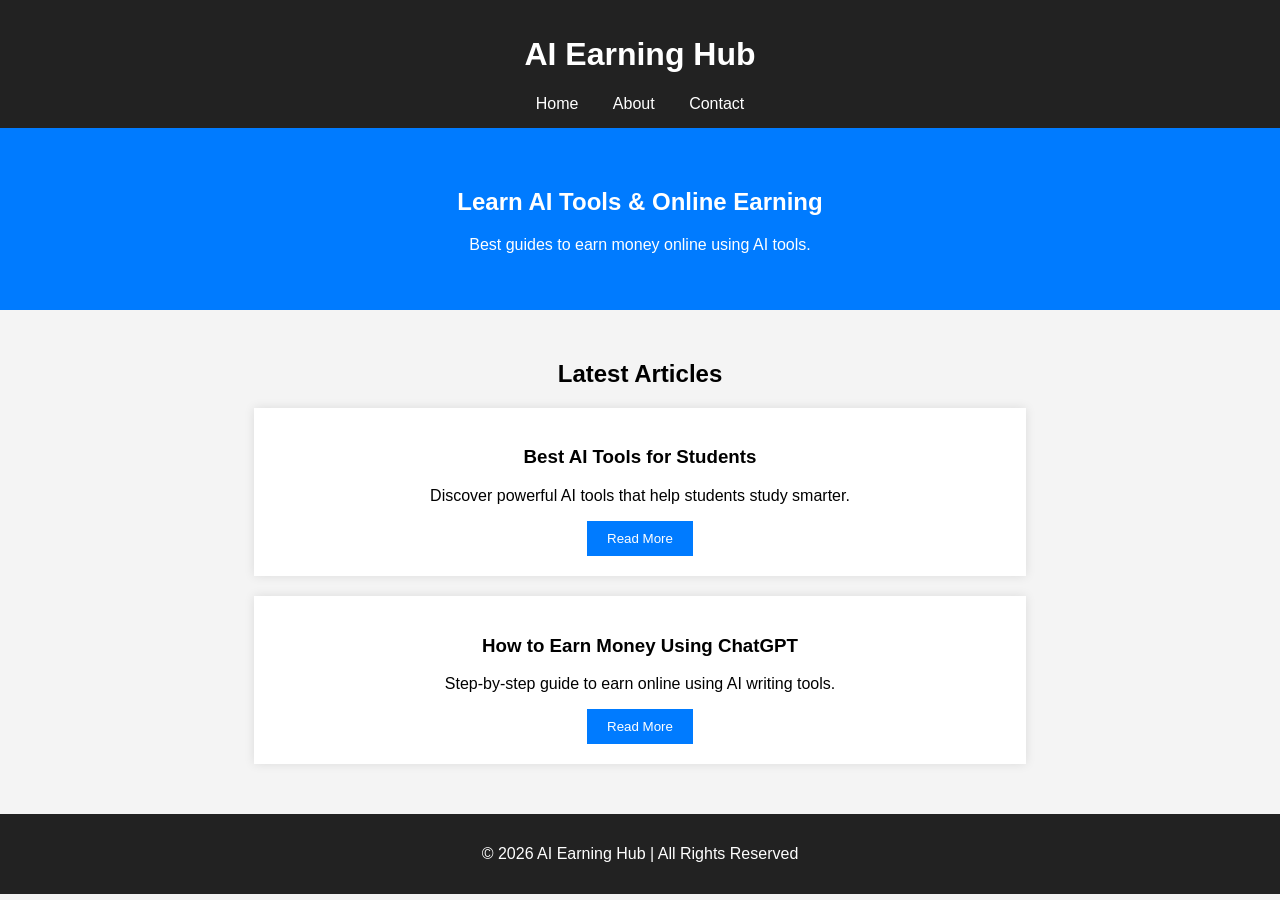
==== index.html @ 167613ce "Add files via upload" ====
<!DOCTYPE html>
<html lang="en">
<head>
    <meta charset="UTF-8">
    <title>AI Earning Hub</title>
    <link rel="stylesheet" href="style.css">
</head>
<body>

<header>
    <h1>AI Earning Hub</h1>
    <nav>
        <a href="index.html">Home</a>
        <a href="about.html">About</a>
        <a href="contact.html">Contact</a>
    </nav>
</header>

<section class="hero">
    <h2>Learn AI Tools & Online Earning</h2>
    <p>Best guides to earn money online using AI tools.</p>
</section>

<section class="articles">
    <h2>Latest Articles</h2>

    <div class="card">
        <h3>Best AI Tools for Students</h3>
        <p>Discover powerful AI tools that help students study smarter.</p>
        <button>Read More</button>
    </div>

    <div class="card">
        <h3>How to Earn Money Using ChatGPT</h3>
        <p>Step-by-step guide to earn online using AI writing tools.</p>
        <button>Read More</button>
    </div>

</section>

<footer>
    <p>© 2026 AI Earning Hub | All Rights Reserved</p>
</footer>

</body>
</html>
---- style.css ----
body {
    font-family: Arial, sans-serif;
    margin: 0;
    background-color: #f4f4f4;
}

header {
    background: #222;
    color: white;
    padding: 15px;
    text-align: center;
}

nav a {
    color: white;
    margin: 0 15px;
    text-decoration: none;
}

.hero {
    text-align: center;
    padding: 40px;
    background: #007bff;
    color: white;
}

.articles {
    padding: 30px;
    text-align: center;
}

.card {
    background: white;
    padding: 20px;
    margin: 20px auto;
    width: 60%;
    box-shadow: 0 0 10px rgba(0,0,0,0.1);
}

button {
    padding: 10px 20px;
    background: #007bff;
    color: white;
    border: none;
    cursor: pointer;
}

footer {
    background: #222;
    color: white;
    text-align: center;
    padding: 15px;
}
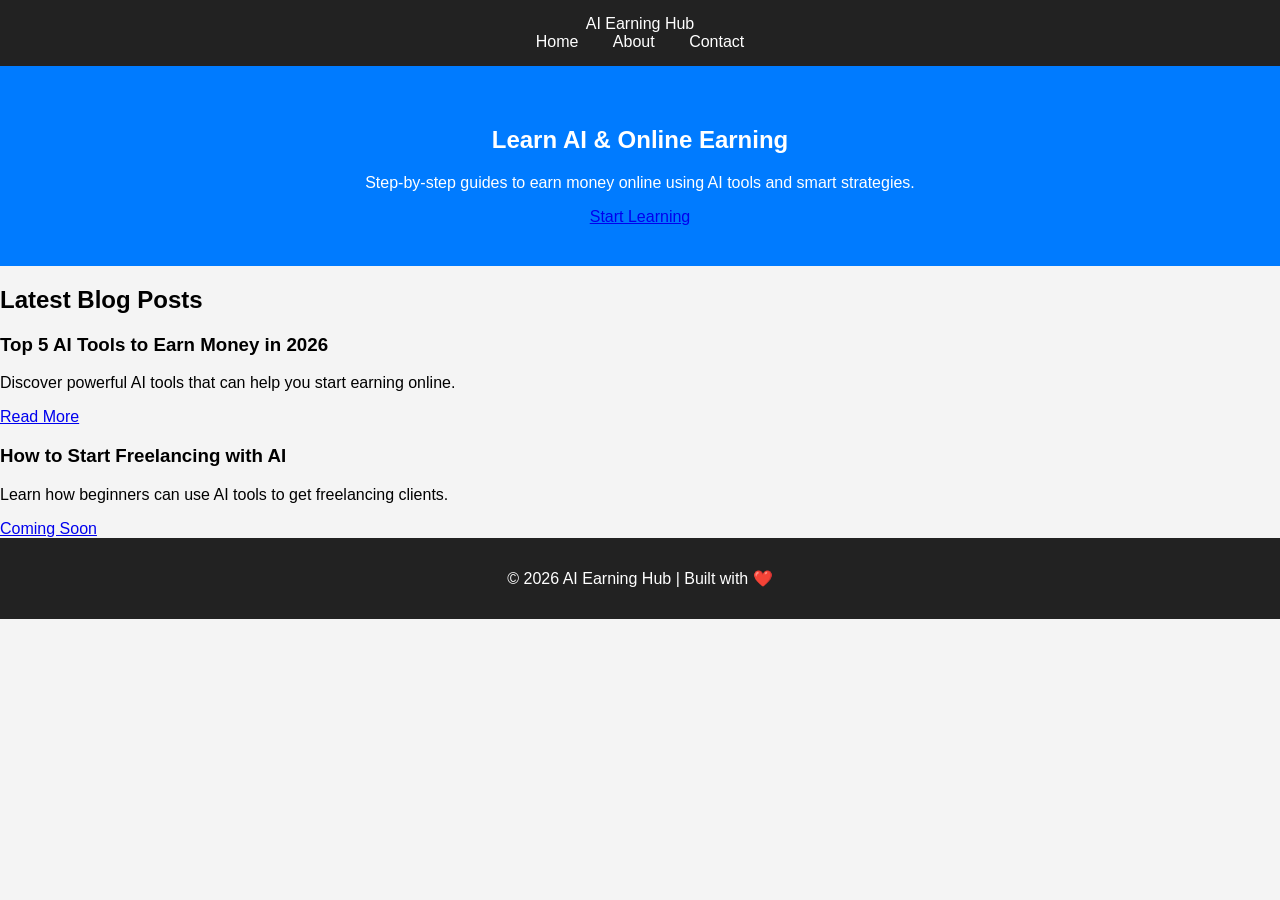
==== commit 6f09f6b1: "Update index.html Signed-off-by: Roseblog19 <ak6566276@gmail.com>" ====
--- a/index.html
+++ b/index.html
@@ -1,14 +1,15 @@
 <!DOCTYPE html>
 <html lang="en">
 <head>
-    <meta charset="UTF-8">
-    <title>AI Earning Hub</title>
-    <link rel="stylesheet" href="style.css">
+<meta charset="UTF-8">
+<meta name="viewport" content="width=device-width, initial-scale=1.0">
+<title>AI Earning Hub</title>
+<link rel="stylesheet" href="style.css">
 </head>
 <body>
 
 <header>
-    <h1>AI Earning Hub</h1>
+    <div class="logo">AI Earning Hub</div>
     <nav>
         <a href="index.html">Home</a>
         <a href="about.html">About</a>
@@ -17,30 +18,34 @@
 </header>
 
 <section class="hero">
-    <h2>Learn AI Tools & Online Earning</h2>
-    <p>Best guides to earn money online using AI tools.</p>
+    <h1>Learn AI & Online Earning</h1>
+    <p>Step-by-step guides to earn money online using AI tools and smart strategies.</p>
+    <a href="post.html" class="btn">Start Learning</a>
 </section>
 
-<section class="articles">
-    <h2>Latest Articles</h2>
+<section class="blog">
+    <h2>Latest Blog Posts</h2>
 
-    <div class="card">
-        <h3>Best AI Tools for Students</h3>
-        <p>Discover powerful AI tools that help students study smarter.</p>
-        <button>Read More</button>
+    <div class="blog-container">
+
+        <div class="blog-card">
+            <h3>Top 5 AI Tools to Earn Money in 2026</h3>
+            <p>Discover powerful AI tools that can help you start earning online.</p>
+            <a href="post.html" class="read-btn">Read More</a>
+        </div>
+
+        <div class="blog-card">
+            <h3>How to Start Freelancing with AI</h3>
+            <p>Learn how beginners can use AI tools to get freelancing clients.</p>
+            <a href="#" class="read-btn">Coming Soon</a>
+        </div>
+
     </div>
-
-    <div class="card">
-        <h3>How to Earn Money Using ChatGPT</h3>
-        <p>Step-by-step guide to earn online using AI writing tools.</p>
-        <button>Read More</button>
-    </div>
-
 </section>
 
 <footer>
-    <p>© 2026 AI Earning Hub | All Rights Reserved</p>
+    <p>© 2026 AI Earning Hub | Built with ❤️</p>
 </footer>
 
 </body>
-</html>+</html>
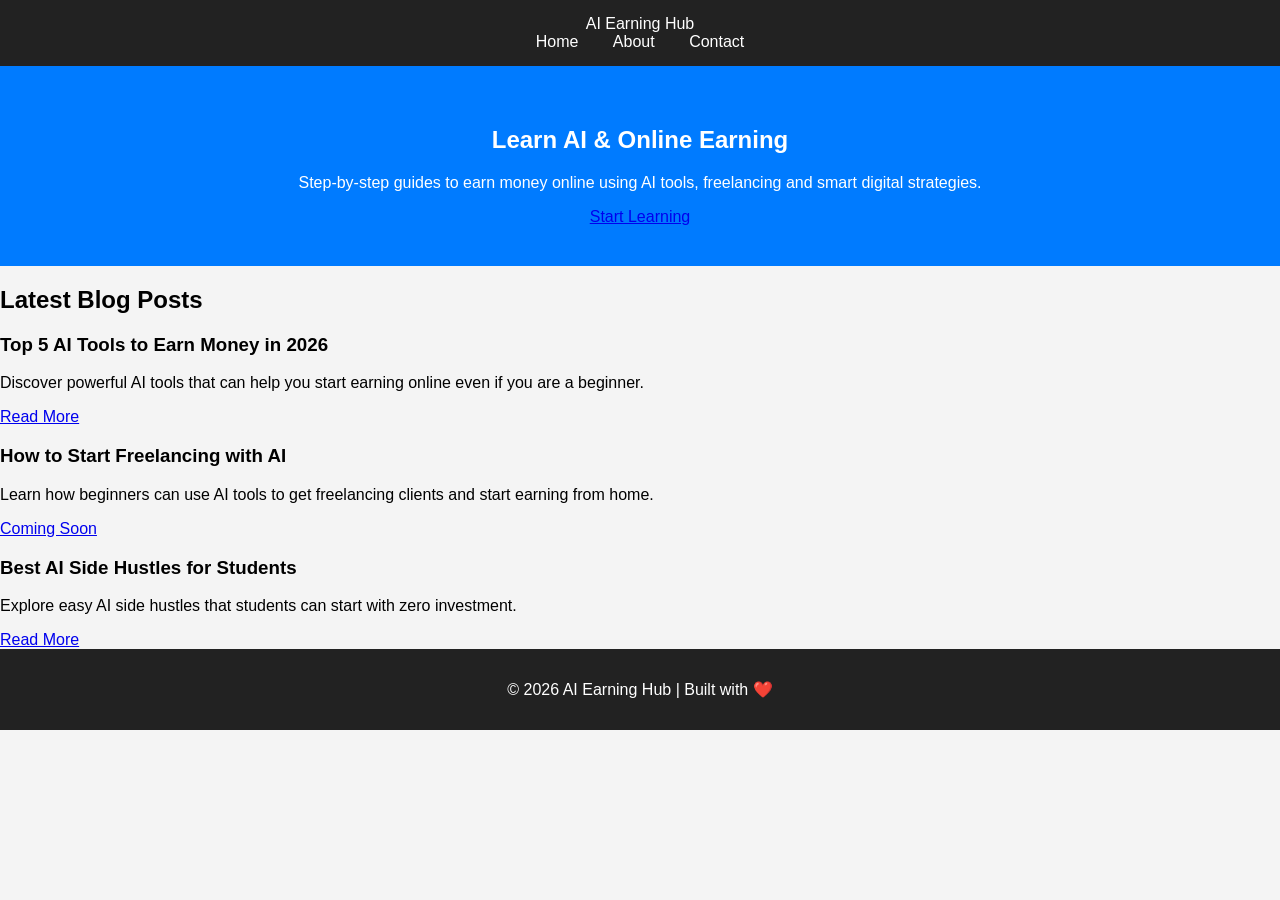
==== commit 0bae95a7: "Update index.html Signed-off-by: Roseblog19 <ak6566276@gmail.com>" ====
--- a/index.html
+++ b/index.html
@@ -3,48 +3,119 @@
 <head>
 <meta charset="UTF-8">
 <meta name="viewport" content="width=device-width, initial-scale=1.0">
+
 <title>AI Earning Hub</title>
+
 <link rel="stylesheet" href="style.css">
+
+<!-- Google Font -->
+<link href="https://fonts.googleapis.com/css2?family=Poppins:wght@300;400;600&display=swap" rel="stylesheet">
+
 </head>
 <body>
 
 <header>
-    <div class="logo">AI Earning Hub</div>
-    <nav>
-        <a href="index.html">Home</a>
-        <a href="about.html">About</a>
-        <a href="contact.html">Contact</a>
-    </nav>
+
+<div class="container header-flex">
+
+<div class="logo">AI Earning Hub</div>
+
+<nav>
+<a href="#">Home</a>
+<a href="#">About</a>
+<a href="#">Contact</a>
+</nav>
+
+</div>
+
 </header>
 
+
 <section class="hero">
-    <h1>Learn AI & Online Earning</h1>
-    <p>Step-by-step guides to earn money online using AI tools and smart strategies.</p>
-    <a href="post.html" class="btn">Start Learning</a>
+
+<div class="container">
+
+<h1>Learn AI & Online Earning</h1>
+
+<p>
+Step-by-step guides to earn money online using AI tools,
+freelancing and smart digital strategies.
+</p>
+
+<a href="#" class="btn">Start Learning</a>
+
+</div>
+
 </section>
 
+
+
 <section class="blog">
-    <h2>Latest Blog Posts</h2>
 
-    <div class="blog-container">
+<div class="container">
 
-        <div class="blog-card">
-            <h3>Top 5 AI Tools to Earn Money in 2026</h3>
-            <p>Discover powerful AI tools that can help you start earning online.</p>
-            <a href="post.html" class="read-btn">Read More</a>
-        </div>
+<h2>Latest Blog Posts</h2>
 
-        <div class="blog-card">
-            <h3>How to Start Freelancing with AI</h3>
-            <p>Learn how beginners can use AI tools to get freelancing clients.</p>
-            <a href="#" class="read-btn">Coming Soon</a>
-        </div>
+<div class="blog-container">
 
-    </div>
+<div class="blog-card">
+
+<h3>Top 5 AI Tools to Earn Money in 2026</h3>
+
+<p>
+Discover powerful AI tools that can help you start earning online
+even if you are a beginner.
+</p>
+
+<a href="#" class="read-btn">Read More</a>
+
+</div>
+
+
+
+<div class="blog-card">
+
+<h3>How to Start Freelancing with AI</h3>
+
+<p>
+Learn how beginners can use AI tools to get freelancing clients
+and start earning from home.
+</p>
+
+<a href="#" class="read-btn disabled">Coming Soon</a>
+
+</div>
+
+
+<div class="blog-card">
+
+<h3>Best AI Side Hustles for Students</h3>
+
+<p>
+Explore easy AI side hustles that students can start with
+zero investment.
+</p>
+
+<a href="#" class="read-btn">Read More</a>
+
+</div>
+
+</div>
+
+</div>
+
 </section>
 
+
+
 <footer>
-    <p>© 2026 AI Earning Hub | Built with ❤️</p>
+
+<div class="container">
+
+<p>© 2026 AI Earning Hub | Built with ❤️</p>
+
+</div>
+
 </footer>
 
 </body>
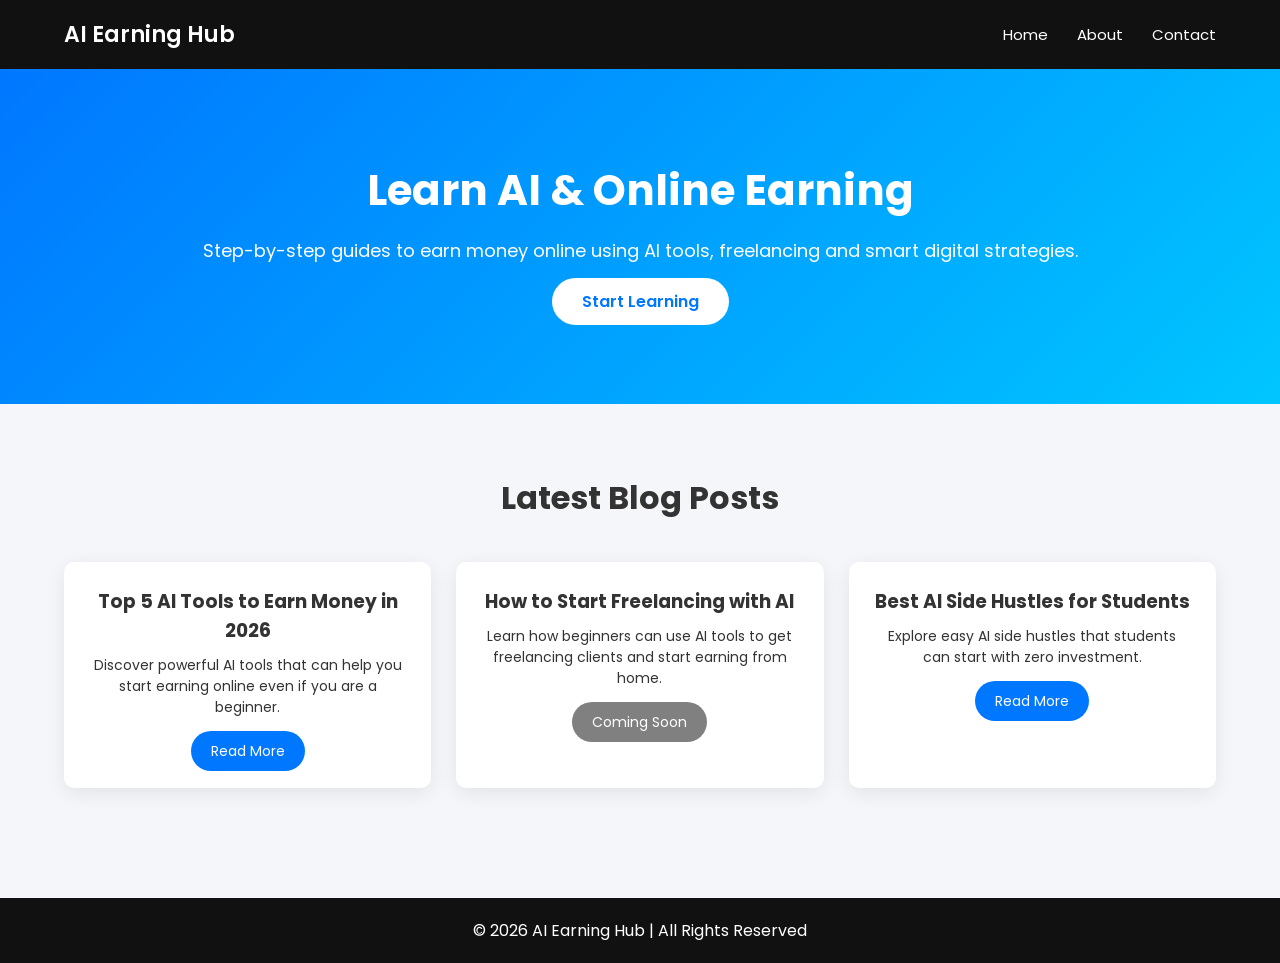
==== commit c8727da6: "Update index.html Signed-off-by: Roseblog19 <ak6566276@gmail.com>" ====
--- a/index.html
+++ b/index.html
@@ -1,18 +1,24 @@
 <!DOCTYPE html>
 <html lang="en">
+
 <head>
+
 <meta charset="UTF-8">
 <meta name="viewport" content="width=device-width, initial-scale=1.0">
 
-<title>AI Earning Hub</title>
+<title>AI Earning Hub | Learn AI & Online Income</title>
+
+<meta name="description" content="Learn how to earn money online using AI tools, freelancing and digital strategies. Beginner friendly AI guides.">
 
 <link rel="stylesheet" href="style.css">
 
-<!-- Google Font -->
 <link href="https://fonts.googleapis.com/css2?family=Poppins:wght@300;400;600&display=swap" rel="stylesheet">
 
 </head>
+
+
 <body>
+
 
 <header>
 
@@ -21,14 +27,15 @@
 <div class="logo">AI Earning Hub</div>
 
 <nav>
-<a href="#">Home</a>
-<a href="#">About</a>
-<a href="#">Contact</a>
+<a href="index.html">Home</a>
+<a href="about.html">About</a>
+<a href="contact.html">Contact</a>
 </nav>
 
 </div>
 
 </header>
+
 
 
 <section class="hero">
@@ -42,7 +49,7 @@
 freelancing and smart digital strategies.
 </p>
 
-<a href="#" class="btn">Start Learning</a>
+<a href="post.html" class="btn">Start Learning</a>
 
 </div>
 
@@ -67,7 +74,7 @@
 even if you are a beginner.
 </p>
 
-<a href="#" class="read-btn">Read More</a>
+<a href="post.html" class="read-btn">Read More</a>
 
 </div>
 
@@ -87,6 +94,7 @@
 </div>
 
 
+
 <div class="blog-card">
 
 <h3>Best AI Side Hustles for Students</h3>
@@ -96,7 +104,7 @@
 zero investment.
 </p>
 
-<a href="#" class="read-btn">Read More</a>
+<a href="post1.html" class="read-btn">Read More</a>
 
 </div>
 
@@ -112,11 +120,13 @@
 
 <div class="container">
 
-<p>© 2026 AI Earning Hub | Built with ❤️</p>
+<p>© 2026 AI Earning Hub | All Rights Reserved</p>
 
 </div>
 
 </footer>
 
+
 </body>
+
 </html>
--- a/style.css
+++ b/style.css
@@ -1,53 +1,169 @@
-body {
-    font-family: Arial, sans-serif;
-    margin: 0;
-    background-color: #f4f4f4;
+*{
+margin:0;
+padding:0;
+box-sizing:border-box;
+font-family:'Poppins',sans-serif;
 }
 
-header {
-    background: #222;
-    color: white;
-    padding: 15px;
-    text-align: center;
+body{
+background:#f4f6f9;
+color:#333;
 }
 
-nav a {
-    color: white;
-    margin: 0 15px;
-    text-decoration: none;
+/* Container */
+
+.container{
+width:90%;
+max-width:1200px;
+margin:auto;
 }
 
-.hero {
-    text-align: center;
-    padding: 40px;
-    background: #007bff;
-    color: white;
+/* Header */
+
+header{
+background:#111;
+color:white;
+padding:18px 0;
 }
 
-.articles {
-    padding: 30px;
-    text-align: center;
+.header-flex{
+display:flex;
+justify-content:space-between;
+align-items:center;
 }
 
-.card {
-    background: white;
-    padding: 20px;
-    margin: 20px auto;
-    width: 60%;
-    box-shadow: 0 0 10px rgba(0,0,0,0.1);
+.logo{
+font-size:22px;
+font-weight:600;
 }
 
-button {
-    padding: 10px 20px;
-    background: #007bff;
-    color: white;
-    border: none;
-    cursor: pointer;
+nav a{
+color:white;
+margin-left:25px;
+text-decoration:none;
+font-size:15px;
+transition:0.3s;
 }
 
-footer {
-    background: #222;
-    color: white;
-    text-align: center;
-    padding: 15px;
-}+nav a:hover{
+color:#00bfff;
+}
+
+/* Hero */
+
+.hero{
+background:linear-gradient(135deg,#0077ff,#00c6ff);
+color:white;
+text-align:center;
+padding:90px 20px;
+}
+
+.hero h1{
+font-size:42px;
+margin-bottom:15px;
+}
+
+.hero p{
+font-size:18px;
+margin-bottom:25px;
+}
+
+.btn{
+background:white;
+color:#0077ff;
+padding:12px 30px;
+border-radius:30px;
+text-decoration:none;
+font-weight:600;
+transition:0.3s;
+}
+
+.btn:hover{
+background:#111;
+color:white;
+}
+
+/* Blog Section */
+
+.blog{
+padding:70px 0;
+text-align:center;
+}
+
+.blog h2{
+font-size:32px;
+margin-bottom:40px;
+}
+
+.blog-container{
+display:grid;
+grid-template-columns:repeat(auto-fit,minmax(250px,1fr));
+gap:25px;
+}
+
+.blog-card{
+background:white;
+padding:25px;
+border-radius:10px;
+box-shadow:0 5px 20px rgba(0,0,0,0.08);
+transition:0.3s;
+}
+
+.blog-card:hover{
+transform:translateY(-8px);
+}
+
+.blog-card h3{
+margin-bottom:10px;
+}
+
+.blog-card p{
+font-size:14px;
+margin-bottom:20px;
+}
+
+.read-btn{
+background:#0077ff;
+color:white;
+padding:10px 20px;
+border-radius:25px;
+text-decoration:none;
+font-size:14px;
+}
+
+.read-btn:hover{
+background:#111;
+}
+
+.disabled{
+background:gray;
+pointer-events:none;
+}
+
+/* Footer */
+
+footer{
+background:#111;
+color:white;
+text-align:center;
+padding:20px;
+margin-top:40px;
+}
+
+/* Mobile */
+
+@media(max-width:768px){
+
+.hero h1{
+font-size:30px;
+}
+
+.hero p{
+font-size:16px;
+}
+
+nav{
+display:none;
+}
+
+}
